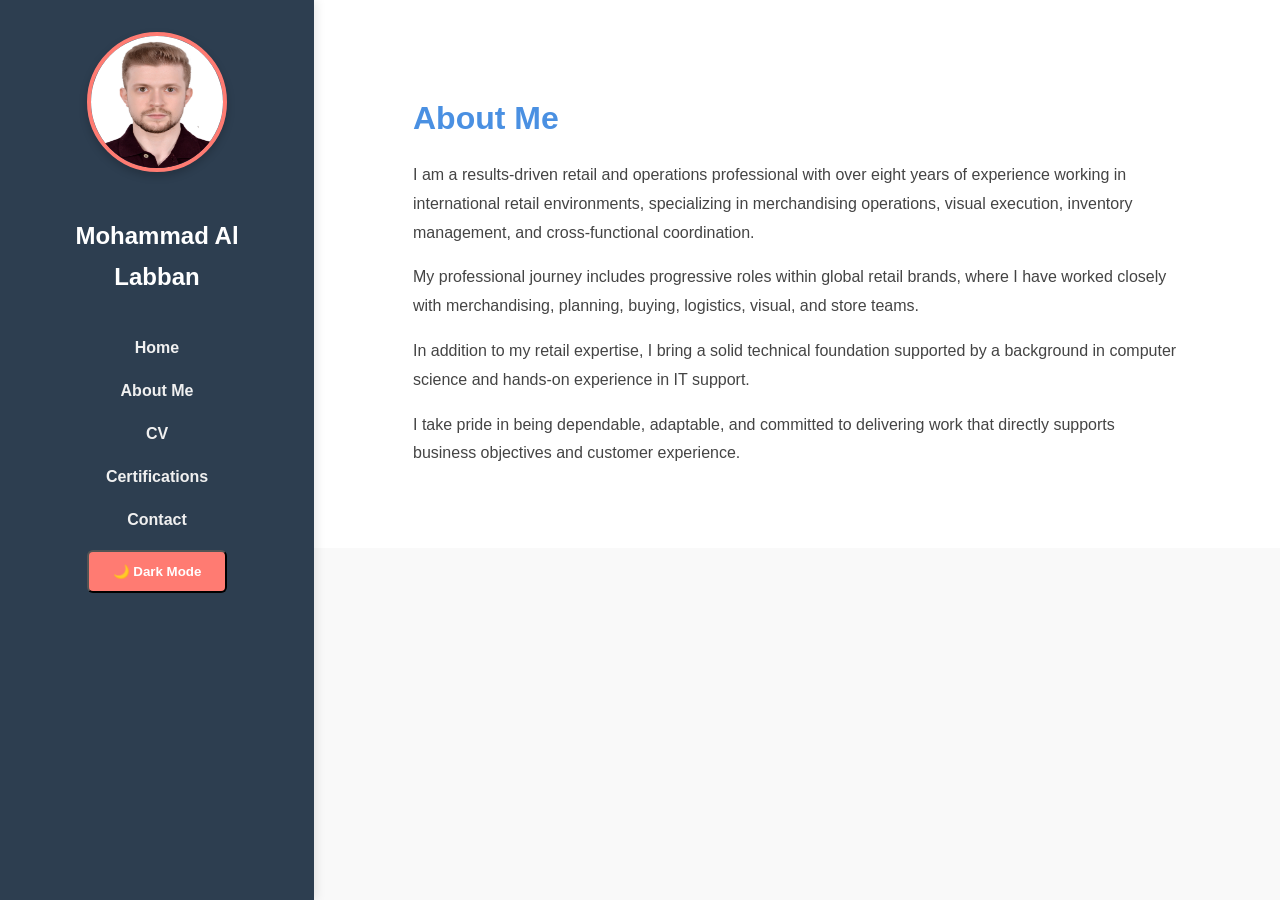
==== About.html @ 84c523c2 "Publish portfolio website" ====
<!DOCTYPE html>
<html lang="en">
<head>
  <meta charset="UTF-8">
  <meta name="viewport" content="width=device-width, initial-scale=1.0">
  <title>About Me | Mohammad Al Labban</title>
  <link rel="stylesheet" href="style.css">
</head>
<body>

<button class="menu-toggle" type="button" aria-label="Toggle menu">☰</button>

<aside class="sidebar">
  <div class="profile">
    <img src="your-picture.jpg" alt="Mohammad Al Labban" class="profile-picture">
    <h1>Mohammad Al Labban</h1>
  </div>

  <nav>
    <ul>
      <li><a href="Mohammad-Al-Labban.html">Home</a></li>
      <li><a href="About.html">About Me</a></li>
      <li><a href="CV.html">CV</a></li>
      <li><a href="Certificates.html">Certifications</a></li>
      <li><a href="Contact.html">Contact</a></li>
    </ul>
  </nav>

  <button id="theme-toggle" class="btn" type="button" aria-label="Toggle theme">🌙 Dark Mode</button>
</aside>

<main class="main-content">
  <section class="section">
    <h2>About Me</h2>

    <p>I am a results-driven retail and operations professional with over eight years of experience working in international retail environments, specializing in merchandising operations, visual execution, inventory management, and cross-functional coordination.</p>

    <p>My professional journey includes progressive roles within global retail brands, where I have worked closely with merchandising, planning, buying, logistics, visual, and store teams.</p>

    <p>In addition to my retail expertise, I bring a solid technical foundation supported by a background in computer science and hands-on experience in IT support.</p>

    <p>I take pride in being dependable, adaptable, and committed to delivering work that directly supports business objectives and customer experience.</p>
  </section>
</main>

<script src="script.js"></script>
</body>
</html>
---- style.css ----
/* === Global Styles === */
* {
  box-sizing: border-box;
}

body {
  font-family: 'Roboto', sans-serif;
  line-height: 1.7;
  margin: 0;
  padding: 0;
  color: #2c2c2c;
  background-color: #f9f9f9;
  min-height: 100vh;
}

/* Sidebar */
.sidebar {
  width: 314px;
  background-color: #2d3e50;
  color: #fff;
  padding: 2rem;
  position: fixed;
  height: 100vh;
  display: flex;
  flex-direction: column;
  align-items: center;
  text-align: center;
  box-shadow: 2px 0 10px rgba(0,0,0,0.1);
  transition: transform 0.3s ease;
  overflow-y: auto;
  z-index: 1000;
}

.profile-picture {
  width: 140px;
  height: 140px;
  border-radius: 50%;
  border: 4px solid #ff7b72;
  margin-bottom: 1rem;
  box-shadow: 0 4px 8px rgba(0,0,0,0.2);
}

.sidebar nav ul {
  list-style: none;
  padding: 0;
  margin: 0;
}

.sidebar nav ul li {
  margin: 1rem 0;
}

.sidebar nav ul li a {
  color: #f0f0f0;
  text-decoration: none;
  font-weight: bold;
  transition: color 0.3s, transform 0.2s;
}

.sidebar nav ul li a:hover,
.sidebar nav ul li a:focus {
  color: #ff7b72;
  transform: scale(1.05);
  outline: none;
}

/* Scrollbar styling */
.sidebar::-webkit-scrollbar {
  width: 6px;
}

.sidebar::-webkit-scrollbar-thumb {
  background-color: #888;
  border-radius: 3px;
}

.sidebar::-webkit-scrollbar-thumb:hover {
  background-color: #555;
}

/* Main Content */
.main-content {
  margin-left: 314px;
  padding: 2rem;
  background-color: #fff;
}

/* Hero */
.hero {
  background: linear-gradient(135deg, #4a90e2, #6fb1fc);
  color: #fff;
  padding: 4rem 1rem;
  text-align: center;
  min-height: 50vh;
  display: flex;
  justify-content: center;
  align-items: center;
  animation: fadeIn 1s ease-in-out;
}

.hero h1 { font-size: 2.5rem; margin-bottom: 1rem; }
.hero p { font-size: 1.2rem; margin-bottom: 2rem; }

/* Buttons */
.btn {
  background: #ff7b72;
  color: #fff;
  padding: 0.75rem 1.5rem;
  text-decoration: none;
  border-radius: 6px;
  font-weight: bold;
  transition: background 0.3s, transform 0.3s;
}

.btn:hover,
.btn:focus {
  background: #e65a50;
  transform: translateY(-2px);
  outline: none;
}

/* Sections */
.section {
  padding: 2rem 1rem;
  max-width: 800px;
  margin: 0 auto;
}

.section h2 {
  font-size: 2rem;
  margin-bottom: 1rem;
  color: #4a90e2;
}

.section p {
  font-size: 1rem;
  line-height: 1.8;
  color: #444;
}

/* Certificates */
.cert-list { list-style: none; padding: 0; }
.cert-list li { margin: 0.5rem 0; }

.cert-list a {
  color: #4a90e2;
  text-decoration: none;
  font-weight: bold;
  transition: color 0.3s;
}

.cert-list a:hover,
.cert-list a:focus {
  color: #ff7b72;
  outline: none;
}

/* Modal */
.modal {
  display: none;
  position: fixed;
  z-index: 1000;
  inset: 0;
  background-color: rgba(0,0,0,0.6);
  align-items: center;
  justify-content: center;
  transition: opacity 0.3s ease;
}

.modal.open { display: flex; opacity: 1; }

.modal-content {
  background: #fff;
  padding: 20px;
  border-radius: 10px;
  max-width: 90%;
  max-height: 90vh;
  overflow: auto;
  position: relative;
  animation: slideUp 0.4s ease;
}

.close-btn {
  position: absolute;
  top: 10px;
  right: 20px;
  font-size: 24px;
  font-weight: bold;
  cursor: pointer;
  background: none;
  border: none;
  color: #333;
}

.cert-pdf-container iframe {
  width: 100%;
  height: 80vh;
  border: none;
}

/* Mobile Menu */
.menu-toggle {
  display: none;
  position: fixed;
  top: 10px;
  left: 10px;
  background: #4a90e2;
  color: #fff;
  border: none;
  padding: 10px;
  font-size: 24px;
  cursor: pointer;
  z-index: 2001;
}

/* Animations */
@keyframes fadeIn {
  from { opacity: 0; transform: translateY(20px); }
  to { opacity: 1; transform: translateY(0); }
}

@keyframes slideUp {
  from { transform: translateY(30px); opacity: 0; }
  to { transform: translateY(0); opacity: 1; }
}

/* Responsive */
@media (max-width: 768px) {
  .menu-toggle { display: block; }

  .sidebar {
    position: fixed;
    width: min(314px, 85vw);
    top: 0;
    left: 0;
    transform: translateX(-100%);
    transition: transform 0.3s ease;
  }

  .sidebar.active {
    transform: translateX(0);
  }

  .main-content {
    margin-left: 0;
    padding: 1rem;
  }

  .cert-pdf-container iframe {
    height: 50vh;
  }
}

/* Dark Mode */
body.dark { background-color: #1e1e1e; color: #eee; }
body.dark .main-content { background-color: #2a2a2a; }
body.dark .section h2 { color: #6fb1fc; }
body.dark .btn { background: #6fb1fc; }
body.dark .sidebar { background-color: #222; }
body.dark .sidebar nav ul li a { color: #ddd; }
body.dark .sidebar nav ul li a:hover { color: #6fb1fc; }

.sr-only {
  position: absolute;
  width: 1px;
  height: 1px;
  padding: 0;
  margin: -1px;
  overflow: hidden;
  clip: rect(0, 0, 0, 0);
  white-space: nowrap;
  border: 0;
}

/* Tagline under name */
.tagline {
  font-size: 0.95rem;
  font-style: italic;
  color: #ccc;
  margin-top: -0.5rem;
  margin-bottom: 1rem;
}

/* CTA buttons container */
.cta-buttons,
.download-buttons {
  display: flex;
  flex-wrap: wrap;
  justify-content: center;
  gap: 0.75rem;
  margin-top: 1.5rem;
}

/* Adjust hero buttons */
.cta-buttons .btn,
.download-buttons .btn {
  margin: 0;
}
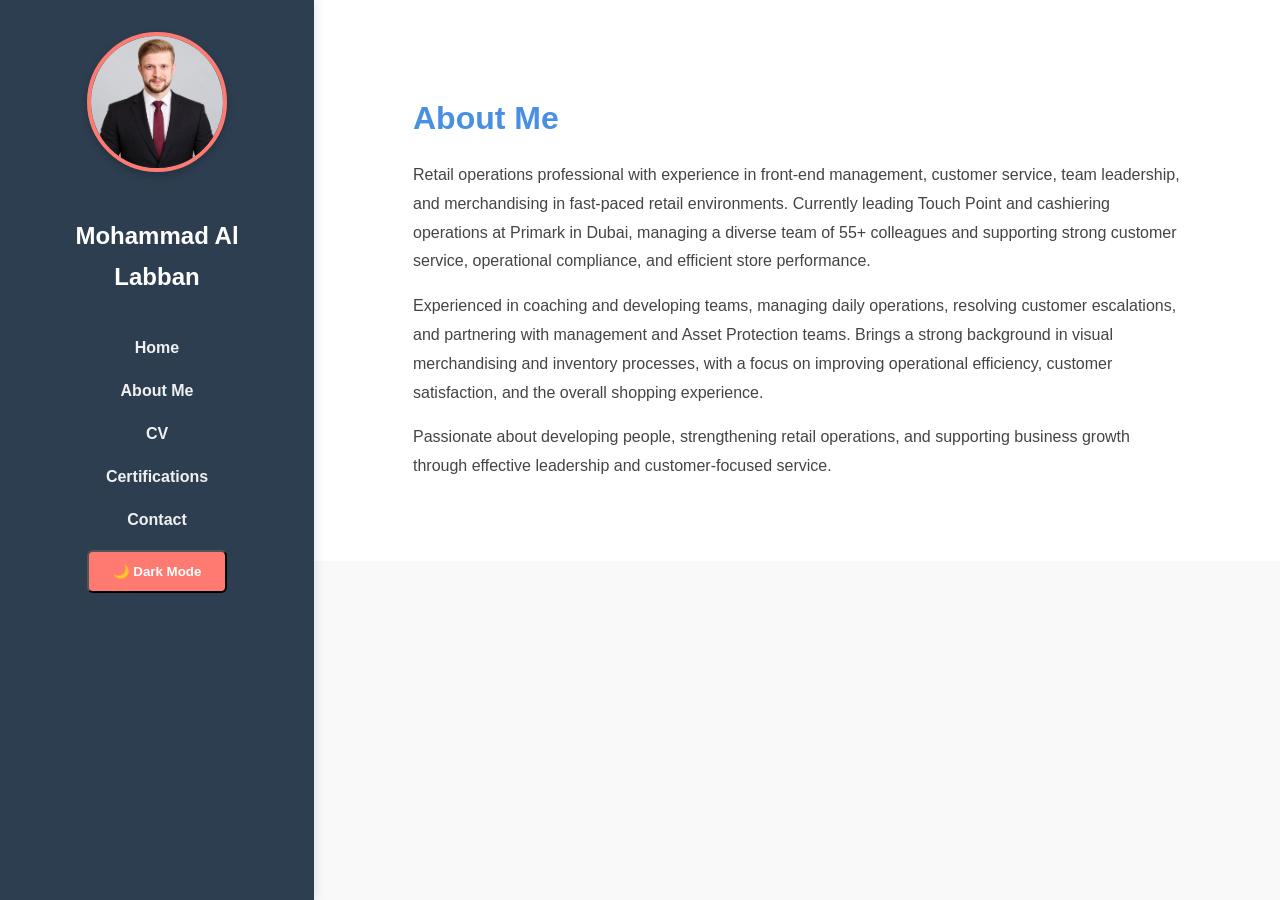
==== commit 4a400d98: "Update portfolio content and profile photo" ====
--- a/About.html
+++ b/About.html
@@ -12,13 +12,13 @@
 
 <aside class="sidebar">
   <div class="profile">
-    <img src="your-picture.jpg" alt="Mohammad Al Labban" class="profile-picture">
+    <img src="your-picture.jpeg" alt="Mohammad Al Labban" class="profile-picture">
     <h1>Mohammad Al Labban</h1>
   </div>
 
   <nav>
     <ul>
-      <li><a href="Mohammad-Al-Labban.html">Home</a></li>
+      <li><a href="index.html">Home</a></li>
       <li><a href="About.html">About Me</a></li>
       <li><a href="CV.html">CV</a></li>
       <li><a href="Certificates.html">Certifications</a></li>
@@ -33,14 +33,13 @@
   <section class="section">
     <h2>About Me</h2>
 
-    <p>I am a results-driven retail and operations professional with over eight years of experience working in international retail environments, specializing in merchandising operations, visual execution, inventory management, and cross-functional coordination.</p>
+    <p>Retail operations professional with experience in front-end management, customer service, team leadership, and merchandising in fast-paced retail environments. Currently leading Touch Point and cashiering operations at Primark in Dubai, managing a diverse team of 55+ colleagues and supporting strong customer service, operational compliance, and efficient store performance.</p>
 
-    <p>My professional journey includes progressive roles within global retail brands, where I have worked closely with merchandising, planning, buying, logistics, visual, and store teams.</p>
+    <p>Experienced in coaching and developing teams, managing daily operations, resolving customer escalations, and partnering with management and Asset Protection teams. Brings a strong background in visual merchandising and inventory processes, with a focus on improving operational efficiency, customer satisfaction, and the overall shopping experience.</p>
 
-    <p>In addition to my retail expertise, I bring a solid technical foundation supported by a background in computer science and hands-on experience in IT support.</p>
+    <p>Passionate about developing people, strengthening retail operations, and supporting business growth through effective leadership and customer-focused service.</p>
 
-    <p>I take pride in being dependable, adaptable, and committed to delivering work that directly supports business objectives and customer experience.</p>
-  </section>
+      </section>
 </main>
 
 <script src="script.js"></script>
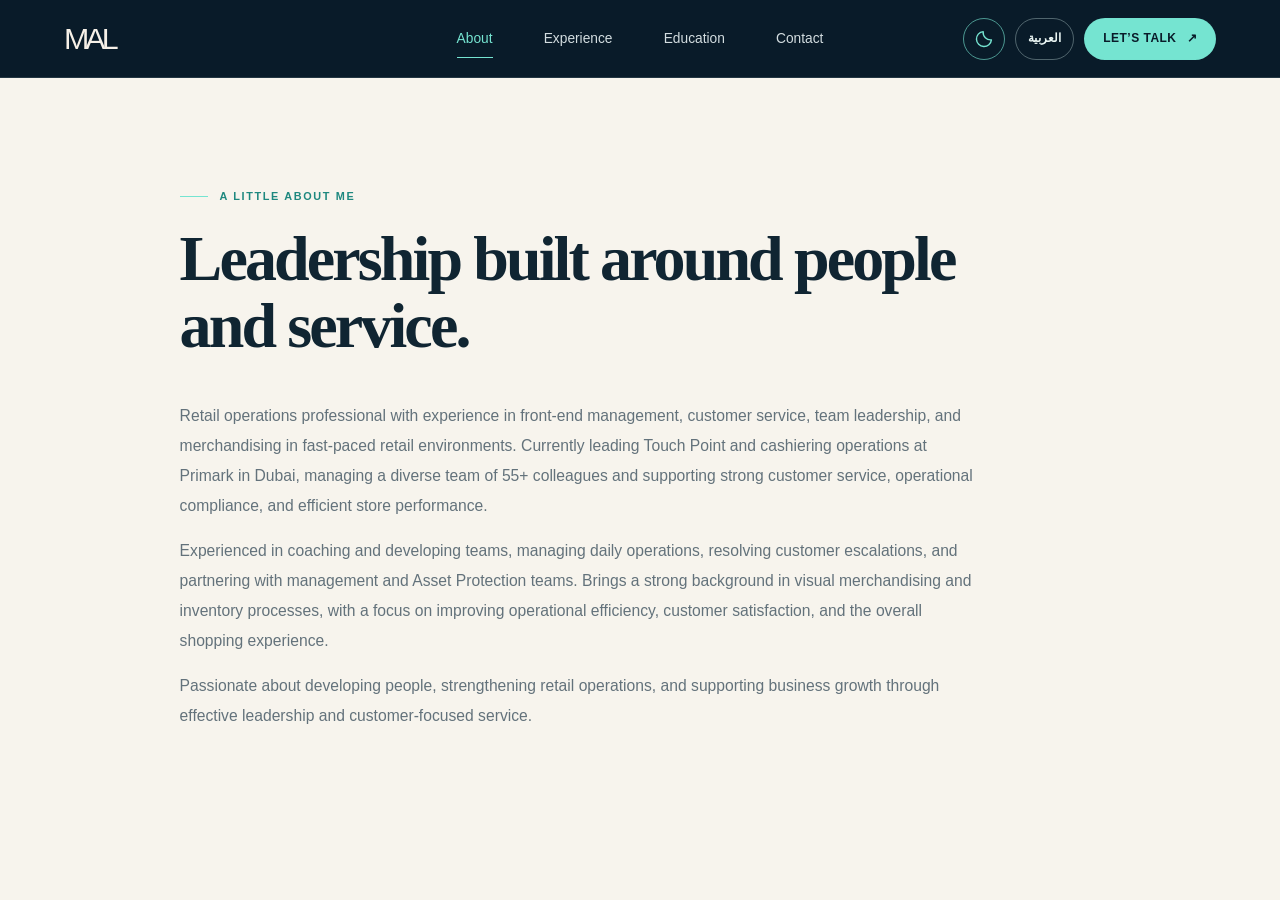
==== commit 362a1183: "Publish bilingual portfolio redesign Co-authored-by: Copilot App <223556219+Copilot@users.noreply.gi" ====
--- a/About.html
+++ b/About.html
@@ -1,45 +1,40 @@
 <!DOCTYPE html>
-<html lang="en">
+<html lang="en" dir="ltr">
 <head>
   <meta charset="UTF-8">
   <meta name="viewport" content="width=device-width, initial-scale=1.0">
-  <title>About Me | Mohammad Al Labban</title>
+  <title data-i18n="about.pageTitle">About Me | Mohammad Al Labban</title>
   <link rel="stylesheet" href="style.css">
 </head>
 <body>
 
-<button class="menu-toggle" type="button" aria-label="Toggle menu">☰</button>
-
-<aside class="sidebar">
-  <div class="profile">
-    <img src="your-picture.jpeg" alt="Mohammad Al Labban" class="profile-picture">
-    <h1>Mohammad Al Labban</h1>
+<header class="site-header">
+  <a class="brand" href="index.html" aria-label="Mohammad Al Labban home" data-i18n-aria-label="common.home">MAL</a>
+  <nav id="primary-navigation" class="primary-navigation" aria-label="Main navigation" data-i18n-aria-label="nav.label">
+    <a href="About.html" aria-current="page" data-i18n="nav.about">About</a>
+    <a href="CV.html" data-i18n="nav.experience">Experience</a>
+    <a href="Certificates.html" data-i18n="nav.education">Education</a>
+    <a href="Contact.html" data-i18n="nav.contact">Contact</a>
+  </nav>
+  <div class="header-actions">
+    <button id="theme-toggle" class="theme-toggle" type="button" aria-label="Toggle color theme">☾</button>
+    <button id="language-toggle" class="language-toggle" type="button" aria-label="Switch language">العربية</button>
+    <a class="header-cta" href="Contact.html"><span data-i18n="common.talk">Let’s talk</span> <span aria-hidden="true">↗</span></a>
   </div>
-
-  <nav>
-    <ul>
-      <li><a href="index.html">Home</a></li>
-      <li><a href="About.html">About Me</a></li>
-      <li><a href="CV.html">CV</a></li>
-      <li><a href="Certificates.html">Certifications</a></li>
-      <li><a href="Contact.html">Contact</a></li>
-    </ul>
-  </nav>
-
-  <button id="theme-toggle" class="btn" type="button" aria-label="Toggle theme">🌙 Dark Mode</button>
-</aside>
+</header>
 
 <main class="main-content">
-  <section class="section">
-    <h2>About Me</h2>
+  <section class="section page-section">
+    <p class="eyebrow"><span></span><span data-i18n="about.eyebrow">A LITTLE ABOUT ME</span></p>
+    <h1 data-i18n="about.heading">Leadership built around people and service.</h1>
 
-    <p>Retail operations professional with experience in front-end management, customer service, team leadership, and merchandising in fast-paced retail environments. Currently leading Touch Point and cashiering operations at Primark in Dubai, managing a diverse team of 55+ colleagues and supporting strong customer service, operational compliance, and efficient store performance.</p>
+    <p data-i18n="about.paragraph1">Retail operations professional with experience in front-end management, customer service, team leadership, and merchandising in fast-paced retail environments. Currently leading Touch Point and cashiering operations at Primark in Dubai, managing a diverse team of 55+ colleagues and supporting strong customer service, operational compliance, and efficient store performance.</p>
 
-    <p>Experienced in coaching and developing teams, managing daily operations, resolving customer escalations, and partnering with management and Asset Protection teams. Brings a strong background in visual merchandising and inventory processes, with a focus on improving operational efficiency, customer satisfaction, and the overall shopping experience.</p>
+    <p data-i18n="about.paragraph2">Experienced in coaching and developing teams, managing daily operations, resolving customer escalations, and partnering with management and Asset Protection teams. Brings a strong background in visual merchandising and inventory processes, with a focus on improving operational efficiency, customer satisfaction, and the overall shopping experience.</p>
 
-    <p>Passionate about developing people, strengthening retail operations, and supporting business growth through effective leadership and customer-focused service.</p>
+    <p data-i18n="about.paragraph3">Passionate about developing people, strengthening retail operations, and supporting business growth through effective leadership and customer-focused service.</p>
 
-      </section>
+  </section>
 </main>
 
 <script src="script.js"></script>
--- a/style.css
+++ b/style.css
@@ -1,298 +1,1095 @@
-/* === Global Styles === */
+:root {
+  color-scheme: light;
+  --ink: #102532;
+  --muted: #63727b;
+  --navy: #091b29;
+  --navy-soft: #102a3a;
+  --teal: #75e4d1;
+  --teal-deep: #1e887f;
+  --paper: #f7f4ed;
+  --white: #fff;
+  --line: rgba(16, 37, 50, 0.13);
+  --header-height: 78px;
+  font-family: "DM Sans", "Segoe UI", sans-serif;
+}
+
 * {
   box-sizing: border-box;
 }
 
+html {
+  scroll-behavior: smooth;
+}
+
 body {
-  font-family: 'Roboto', sans-serif;
+  min-width: 320px;
+  min-height: 100vh;
+  margin: 0;
+  color: var(--ink);
+  background: var(--paper);
+  font-family: "DM Sans", "Segoe UI", sans-serif;
   line-height: 1.7;
+  -webkit-font-smoothing: antialiased;
+}
+
+body.dark {
+  color-scheme: dark;
+  --ink: #edf4f4;
+  --muted: #a7b6bd;
+  --paper: #102430;
+  --white: #142d3b;
+  --line: rgba(225, 244, 241, 0.15);
+  --teal-deep: #75e4d1;
+}
+
+a {
+  color: inherit;
+}
+
+.site-header {
+  position: relative;
+  z-index: 10;
+  display: grid;
+  grid-template-columns: 1fr auto 1fr;
+  align-items: center;
+  min-height: var(--header-height);
+  padding: 0 clamp(24px, 5vw, 76px);
+  color: #f6f7f4;
+  background: var(--navy);
+  border-bottom: 1px solid rgba(211, 237, 235, 0.13);
+}
+
+.brand {
+  justify-self: start;
+  color: #f6f0e7;
+  font-family: "DM Sans", "Segoe UI", sans-serif;
+  font-size: 1.9rem;
+  font-weight: 300;
+  letter-spacing: -0.13em;
+  line-height: 1;
+  text-decoration: none;
+  white-space: nowrap;
+}
+
+.primary-navigation {
+  display: flex;
+  align-items: center;
+  gap: clamp(24px, 4vw, 58px);
+}
+
+.primary-navigation a {
+  position: relative;
+  padding: 8px 0;
+  color: #d3dde0;
+  font-size: 0.86rem;
+  text-decoration: none;
+  transition: color 180ms ease;
+}
+
+.primary-navigation a::after {
+  position: absolute;
+  right: 0;
+  bottom: 0;
+  left: 0;
+  height: 1px;
+  background: var(--teal);
+  content: "";
+  transform: scaleX(0);
+  transform-origin: left;
+  transition: transform 180ms ease;
+}
+
+.primary-navigation a:hover,
+.primary-navigation a:focus-visible,
+.primary-navigation a[aria-current="page"] {
+  color: var(--teal);
+}
+
+.primary-navigation a:hover::after,
+.primary-navigation a:focus-visible::after,
+.primary-navigation a[aria-current="page"]::after {
+  transform: scaleX(1);
+}
+
+.header-actions {
+  display: flex;
+  justify-self: end;
+  align-items: center;
+  gap: 10px;
+}
+
+.header-cta,
+.theme-toggle {
+  display: inline-flex;
+  min-height: 42px;
+  align-items: center;
+  justify-content: center;
+  border: 1px solid rgba(117, 228, 209, 0.62);
+  border-radius: 999px;
+  color: var(--navy);
+  background: var(--teal);
+  font: inherit;
+  font-size: 0.75rem;
+  font-weight: 700;
+  text-decoration: none;
+  transition: background 180ms ease, color 180ms ease, transform 180ms ease;
+}
+
+.header-cta {
+  gap: 10px;
+  padding: 0 18px;
+  text-transform: uppercase;
+  letter-spacing: 0.04em;
+}
+
+.header-cta:hover,
+.theme-toggle:hover {
+  color: #f6f7f4;
+  background: transparent;
+  transform: translateY(-1px);
+}
+
+.theme-toggle {
+  width: 42px;
+  color: var(--teal);
+  background: transparent;
+  cursor: pointer;
+}
+
+.theme-toggle svg {
+  width: 20px;
+  height: 20px;
+  fill: none;
+  stroke: currentColor;
+  stroke-linecap: round;
+  stroke-linejoin: round;
+  stroke-width: 1.7;
+  font-size: 1.1rem;
+}
+
+.language-toggle {
+  min-height: 42px;
+  padding: 0 12px;
+  border: 1px solid rgba(211, 237, 235, 0.35);
+  border-radius: 999px;
+  color: #eaf5f3;
+  background: transparent;
+  cursor: pointer;
+  font: inherit;
+  font-size: 0.78rem;
+  font-weight: 600;
+  transition: background 180ms ease, border-color 180ms ease, color 180ms ease;
+}
+
+.language-toggle:hover,
+.language-toggle:focus-visible {
+  border-color: var(--teal);
+  color: var(--teal);
+}
+
+.main-content {
+  min-height: calc(100vh - var(--header-height));
+  background: var(--paper);
+}
+
+.hero {
+  position: relative;
+  overflow: hidden;
+  color: #f5f7f4;
+  background:
+    radial-gradient(ellipse at 72% 52%, rgba(38, 109, 113, 0.28), transparent 38%),
+    linear-gradient(118deg, #081a28 0%, #0a2030 60%, #102b39 100%);
+}
+
+.hero::before {
+  position: absolute;
+  inset: 0;
+  background-image: radial-gradient(rgba(117, 228, 209, 0.21) 0.8px, transparent 0.8px);
+  background-position: center;
+  background-size: 24px 24px;
+  content: "";
+  mask-image: linear-gradient(90deg, transparent 28%, #000 100%);
+  opacity: 0.28;
+  pointer-events: none;
+}
+
+.hero-grid {
+  position: relative;
+  display: grid;
+  width: min(1320px, 100%);
+  min-height: min(690px, calc(100svh - var(--header-height)));
+  grid-template-columns: minmax(0, 1.12fr) minmax(300px, 0.88fr);
+  align-items: center;
+  gap: clamp(40px, 8vw, 120px);
+  margin: 0 auto;
+  padding: 72px clamp(28px, 6vw, 88px) 82px;
+}
+
+.hero-copy {
+  position: relative;
+  z-index: 1;
+  max-width: 690px;
+}
+
+.eyebrow {
+  display: flex;
+  align-items: center;
+  gap: 12px;
+  margin: 0 0 22px;
+  color: var(--teal-deep);
+  font-size: 0.68rem;
+  font-weight: 700;
+  letter-spacing: 0.15em;
+  line-height: 1.5;
+}
+
+.hero .eyebrow {
+  color: #a7c3c9;
+}
+
+.eyebrow > span:first-child {
+  display: inline-block;
+  width: 28px;
+  height: 1px;
+  flex: 0 0 auto;
+  background: var(--teal);
+}
+
+.hero h1,
+.page-section > h1 {
+  margin: 0;
+  font-family: "Playfair Display", Georgia, serif;
+  font-size: clamp(3rem, 5.5vw, 5.35rem);
+  font-weight: 600;
+  letter-spacing: -0.045em;
+  line-height: 1.04;
+}
+
+.hero h1 {
+  max-width: 780px;
+  font-size: clamp(3.25rem, 6vw, 5.8rem);
+  white-space: nowrap;
+}
+
+.hero-title-accent {
+  display: block;
+  width: 56px;
+  height: 3px;
+  margin-top: 22px;
+  background: var(--teal);
+}
+
+.page-section > h1 em,
+.section-heading h2 em {
+  color: var(--teal);
+  font-weight: 500;
+}
+
+.hero-role {
+  margin: 20px 0 16px;
+  color: #e5eeee;
+  font-size: 0.97rem;
+}
+
+.hero-role span {
+  padding: 0 6px;
+  color: var(--teal);
+}
+
+.hero-description {
+  max-width: 600px;
+  margin: 0;
+  color: #bdcbd0;
+  font-size: 0.98rem;
+  line-height: 1.85;
+}
+
+.cta-buttons {
+  display: flex;
+  flex-wrap: wrap;
+  justify-content: flex-start;
+  gap: 12px;
+  margin-top: 28px;
+}
+
+.btn {
+  display: inline-flex;
+  min-height: 48px;
+  align-items: center;
+  justify-content: center;
+  gap: 12px;
+  padding: 0 21px;
+  border: 1px solid transparent;
+  border-radius: 7px;
+  color: var(--navy);
+  font-size: 0.86rem;
+  font-weight: 700;
+  text-decoration: none;
+  transition: background 180ms ease, border-color 180ms ease, color 180ms ease, transform 180ms ease;
+}
+
+.btn:hover,
+.btn:focus-visible {
+  transform: translateY(-2px);
+}
+
+.btn-primary {
+  background: var(--teal);
+}
+
+.btn-primary:hover,
+.btn-primary:focus-visible {
+  border-color: var(--teal);
+  color: #e9f7f5;
+  background: transparent;
+}
+
+.btn-outline {
+  border-color: rgba(227, 241, 241, 0.55);
+  color: #f5f7f4;
+  background: transparent;
+}
+
+.btn-outline:hover,
+.btn-outline:focus-visible {
+  border-color: var(--teal);
+  color: var(--teal);
+}
+
+.hero-visual {
+  position: relative;
+  display: flex;
+  min-height: 430px;
+  align-items: center;
+  justify-content: center;
+}
+
+.portrait-frame {
+  position: relative;
+  width: min(100%, 365px);
+  height: 440px;
+  isolation: isolate;
+}
+
+.portrait-frame::before {
+  position: absolute;
+  z-index: -1;
+  inset: 28px -20px -12px 22px;
+  border: 1px solid rgba(117, 228, 209, 0.45);
+  border-radius: 48% 48% 12px 12px;
+  content: "";
+  transform: rotate(4deg);
+}
+
+.portrait-frame::after {
+  position: absolute;
+  z-index: -2;
+  inset: 8px 22px 25px -18px;
+  border: 1px solid rgba(199, 223, 220, 0.2);
+  border-radius: 48% 48% 12px 12px;
+  content: "";
+  transform: rotate(-4deg);
+}
+
+.portrait-frame img {
+  width: 100%;
+  height: 100%;
+  border: 5px solid rgba(230, 248, 245, 0.12);
+  border-radius: 48% 48% 12px 12px;
+  object-fit: cover;
+  object-position: center 30%;
+  box-shadow: 0 26px 80px rgba(0, 0, 0, 0.38);
+}
+
+.orbit-note {
+  position: absolute;
+  display: grid;
+  width: 106px;
+  height: 82px;
+  place-content: center;
+  border: 1px solid rgba(117, 228, 209, 0.36);
+  border-radius: 12px;
+  color: #d9e8e9;
+  background: rgba(9, 27, 41, 0.87);
+  font-family: "Playfair Display", Georgia, serif;
+  font-size: 0.95rem;
+  line-height: 1.25;
+  text-align: center;
+  box-shadow: 0 12px 30px rgba(0, 0, 0, 0.2);
+}
+
+.orbit-note-top {
+  top: 30px;
+  right: -28px;
+}
+
+.orbit-note-bottom {
+  bottom: 20px;
+  left: -45px;
+}
+
+.hero-bottom {
+  position: absolute;
+  right: clamp(28px, 6vw, 88px);
+  bottom: 21px;
+  left: clamp(28px, 6vw, 88px);
+  display: flex;
+  justify-content: space-between;
+  color: #9eb2b8;
+  font-size: 0.64rem;
+  letter-spacing: 0.1em;
+  text-transform: uppercase;
+}
+
+.hero-bottom b {
+  margin-left: 8px;
+  color: var(--teal);
+  font-size: 1rem;
+}
+
+.impact-strip {
+  display: grid;
+  grid-template-columns: repeat(4, minmax(0, 1fr));
+  padding: 30px clamp(24px, 6vw, 88px);
+  border-bottom: 1px solid var(--line);
+  background: var(--paper);
+}
+
+.impact-strip article {
+  display: flex;
+  min-height: 78px;
+  align-items: center;
+  gap: 16px;
+  padding: 8px clamp(12px, 2vw, 32px);
+  border-right: 1px solid var(--line);
+}
+
+.impact-strip article:first-child {
+  padding-left: 0;
+}
+
+.impact-strip article:last-child {
+  border-right: 0;
+}
+
+.impact-mark {
+  color: var(--teal-deep);
+  font-family: "Playfair Display", Georgia, serif;
+  font-size: 1.85rem;
+  line-height: 1;
+  white-space: nowrap;
+}
+
+.impact-strip h2 {
+  margin: 0 0 3px;
+  color: var(--ink);
+  font-size: 0.82rem;
+  font-weight: 700;
+}
+
+.impact-strip p {
+  margin: 0;
+  color: var(--muted);
+  font-size: 0.7rem;
+  line-height: 1.45;
+}
+
+.focus-section {
+  width: min(1320px, 100%);
+  margin: 0 auto;
+  padding: 100px clamp(28px, 6vw, 88px) 88px;
+}
+
+.section-heading {
+  display: grid;
+  grid-template-columns: minmax(0, 1.1fr) minmax(250px, 0.65fr);
+  align-items: end;
+  column-gap: 60px;
+  margin-bottom: 34px;
+}
+
+.section-heading .eyebrow {
+  grid-column: 1 / -1;
+}
+
+.section-heading h2 {
+  max-width: 720px;
+  margin: 0;
+  font-family: "Playfair Display", Georgia, serif;
+  font-size: clamp(2.25rem, 4vw, 3.65rem);
+  font-weight: 600;
+  letter-spacing: -0.04em;
+  line-height: 1.1;
+}
+
+.section-heading h2 em {
+  color: var(--teal-deep);
+}
+
+.section-heading > p:last-child {
+  margin: 0 0 5px;
+  color: var(--muted);
+  font-size: 0.9rem;
+}
+
+.focus-grid {
+  display: grid;
+  grid-template-columns: repeat(3, minmax(0, 1fr));
+  gap: 17px;
+}
+
+.focus-card {
+  position: relative;
+  min-height: 265px;
+  padding: 25px 25px 27px;
+  overflow: hidden;
+  border: 1px solid var(--line);
+  border-radius: 10px;
+  background: var(--white);
+  transition: border-color 180ms ease, transform 180ms ease, box-shadow 180ms ease;
+}
+
+.focus-card:hover {
+  border-color: rgba(30, 136, 127, 0.45);
+  box-shadow: 0 18px 45px rgba(16, 37, 50, 0.08);
+  transform: translateY(-4px);
+}
+
+.card-index {
+  color: var(--muted);
+  font-size: 0.62rem;
+  font-weight: 700;
+  letter-spacing: 0.13em;
+}
+
+.card-icon {
+  display: grid;
+  width: 44px;
+  height: 44px;
+  margin: 25px 0 18px;
+  place-items: center;
+  border: 1px solid rgba(30, 136, 127, 0.28);
+  border-radius: 50%;
+  color: var(--teal-deep);
+  font-size: 1.3rem;
+}
+
+.focus-card h3 {
+  margin: 0 0 8px;
+  color: var(--ink);
+  font-family: "Playfair Display", Georgia, serif;
+  font-size: 1.32rem;
+}
+
+.focus-card p {
+  max-width: 340px;
+  margin: 0;
+  color: var(--muted);
+  font-size: 0.83rem;
+  line-height: 1.7;
+}
+
+.home-footer-cta {
+  display: flex;
+  align-items: center;
+  justify-content: space-between;
+  gap: 24px;
+  margin-top: 65px;
+  padding: 30px 0 0;
+  border-top: 1px solid var(--line);
+}
+
+.home-footer-cta .eyebrow {
+  margin-bottom: 8px;
+}
+
+.home-footer-cta h2 {
+  margin: 0;
+  font-family: "Playfair Display", Georgia, serif;
+  font-size: clamp(1.5rem, 3vw, 2.2rem);
+}
+
+.page-section {
+  width: min(1100px, 100%);
+  min-height: calc(100vh - var(--header-height));
+  margin: 0 auto;
+  padding: clamp(58px, 9vw, 110px) clamp(26px, 7vw, 94px);
+}
+
+.page-section > h1 {
+  max-width: 860px;
+  margin-bottom: 42px;
+  color: var(--ink);
+  font-size: clamp(2.8rem, 5vw, 4.7rem);
+}
+
+.page-section > h1 em {
+  color: var(--teal-deep);
+}
+
+.page-section > h2,
+.content-panel h2,
+.subsection-title {
+  color: var(--ink);
+  font-family: "Playfair Display", Georgia, serif;
+  font-size: 1.7rem;
+  font-weight: 600;
+  line-height: 1.25;
+}
+
+.page-section > p:not(.eyebrow),
+.content-panel p,
+.download-note {
+  max-width: 800px;
+  color: var(--muted);
+  font-size: 0.98rem;
+  line-height: 1.9;
+}
+
+.content-panel {
+  margin: 24px 0;
+  padding: clamp(22px, 4vw, 38px);
+  border: 1px solid var(--line);
+  border-radius: 12px;
+  background: var(--white);
+}
+
+.content-panel h2 {
+  margin: 0 0 18px;
+  font-size: 1.45rem;
+}
+
+.detail-list {
+  display: grid;
+  gap: 10px;
   margin: 0;
   padding: 0;
-  color: #2c2c2c;
-  background-color: #f9f9f9;
-  min-height: 100vh;
-}
-
-/* Sidebar */
-.sidebar {
-  width: 314px;
-  background-color: #2d3e50;
-  color: #fff;
-  padding: 2rem;
+  list-style: none;
+}
+
+.detail-list li {
+  position: relative;
+  padding: 2px 0 2px 25px;
+  color: var(--muted);
+}
+
+.detail-list li::before {
+  position: absolute;
+  top: 0.78em;
+  inset-inline-start: 2px;
+  width: 7px;
+  height: 7px;
+  border-radius: 50%;
+  background: var(--teal-deep);
+  content: "";
+}
+
+.download-buttons {
+  display: flex;
+  flex-wrap: wrap;
+  gap: 12px;
+  margin-top: 18px;
+}
+
+.download-buttons .btn,
+.page-section > .btn {
+  color: var(--navy);
+  background: var(--teal);
+}
+
+.download-note {
+  margin-top: 32px;
+}
+
+.page-section form {
+  display: grid;
+  max-width: 700px;
+  gap: 12px;
+  margin-top: 30px;
+}
+
+.page-section form label {
+  margin-top: 9px;
+  color: var(--ink);
+  font-size: 0.84rem;
+  font-weight: 700;
+}
+
+.page-section input,
+.page-section textarea {
+  width: 100%;
+  padding: 13px 15px;
+  border: 1px solid var(--line);
+  border-radius: 7px;
+  color: var(--ink);
+  background: var(--white);
+  font: inherit;
+}
+
+.page-section input:focus,
+.page-section textarea:focus {
+  border-color: var(--teal-deep);
+  outline: 3px solid rgba(117, 228, 209, 0.2);
+}
+
+.page-section form .btn {
+  justify-self: start;
+  margin-top: 10px;
+  background: var(--teal);
+  cursor: pointer;
+}
+
+.modal {
   position: fixed;
-  height: 100vh;
-  display: flex;
-  flex-direction: column;
-  align-items: center;
-  text-align: center;
-  box-shadow: 2px 0 10px rgba(0,0,0,0.1);
-  transition: transform 0.3s ease;
-  overflow-y: auto;
-  z-index: 1000;
-}
-
-.profile-picture {
-  width: 140px;
-  height: 140px;
-  border-radius: 50%;
-  border: 4px solid #ff7b72;
-  margin-bottom: 1rem;
-  box-shadow: 0 4px 8px rgba(0,0,0,0.2);
-}
-
-.sidebar nav ul {
-  list-style: none;
-  padding: 0;
-  margin: 0;
-}
-
-.sidebar nav ul li {
-  margin: 1rem 0;
-}
-
-.sidebar nav ul li a {
-  color: #f0f0f0;
-  text-decoration: none;
-  font-weight: bold;
-  transition: color 0.3s, transform 0.2s;
-}
-
-.sidebar nav ul li a:hover,
-.sidebar nav ul li a:focus {
-  color: #ff7b72;
-  transform: scale(1.05);
-  outline: none;
-}
-
-/* Scrollbar styling */
-.sidebar::-webkit-scrollbar {
-  width: 6px;
-}
-
-.sidebar::-webkit-scrollbar-thumb {
-  background-color: #888;
-  border-radius: 3px;
-}
-
-.sidebar::-webkit-scrollbar-thumb:hover {
-  background-color: #555;
-}
-
-/* Main Content */
-.main-content {
-  margin-left: 314px;
-  padding: 2rem;
-  background-color: #fff;
-}
-
-/* Hero */
-.hero {
-  background: linear-gradient(135deg, #4a90e2, #6fb1fc);
-  color: #fff;
-  padding: 4rem 1rem;
-  text-align: center;
-  min-height: 50vh;
-  display: flex;
-  justify-content: center;
-  align-items: center;
-  animation: fadeIn 1s ease-in-out;
-}
-
-.hero h1 { font-size: 2.5rem; margin-bottom: 1rem; }
-.hero p { font-size: 1.2rem; margin-bottom: 2rem; }
-
-/* Buttons */
-.btn {
-  background: #ff7b72;
-  color: #fff;
-  padding: 0.75rem 1.5rem;
-  text-decoration: none;
-  border-radius: 6px;
-  font-weight: bold;
-  transition: background 0.3s, transform 0.3s;
-}
-
-.btn:hover,
-.btn:focus {
-  background: #e65a50;
-  transform: translateY(-2px);
-  outline: none;
-}
-
-/* Sections */
-.section {
-  padding: 2rem 1rem;
-  max-width: 800px;
-  margin: 0 auto;
-}
-
-.section h2 {
-  font-size: 2rem;
-  margin-bottom: 1rem;
-  color: #4a90e2;
-}
-
-.section p {
-  font-size: 1rem;
-  line-height: 1.8;
-  color: #444;
-}
-
-/* Certificates */
-.cert-list { list-style: none; padding: 0; }
-.cert-list li { margin: 0.5rem 0; }
-
-.cert-list a {
-  color: #4a90e2;
-  text-decoration: none;
-  font-weight: bold;
-  transition: color 0.3s;
-}
-
-.cert-list a:hover,
-.cert-list a:focus {
-  color: #ff7b72;
-  outline: none;
-}
-
-/* Modal */
-.modal {
+  z-index: 20;
+  inset: 0;
   display: none;
-  position: fixed;
-  z-index: 1000;
-  inset: 0;
-  background-color: rgba(0,0,0,0.6);
   align-items: center;
   justify-content: center;
-  transition: opacity 0.3s ease;
-}
-
-.modal.open { display: flex; opacity: 1; }
+  padding: 20px;
+  background: rgba(4, 15, 23, 0.78);
+}
+
+.modal.open {
+  display: flex;
+}
 
 .modal-content {
-  background: #fff;
-  padding: 20px;
-  border-radius: 10px;
-  max-width: 90%;
+  position: relative;
+  width: min(900px, 100%);
   max-height: 90vh;
+  padding: 24px;
   overflow: auto;
-  position: relative;
-  animation: slideUp 0.4s ease;
+  border-radius: 12px;
+  background: var(--white);
 }
 
 .close-btn {
   position: absolute;
+  z-index: 1;
   top: 10px;
-  right: 20px;
-  font-size: 24px;
-  font-weight: bold;
+  right: 14px;
+  width: 38px;
+  height: 38px;
+  border: 0;
+  border-radius: 50%;
+  color: var(--ink);
+  background: var(--paper);
   cursor: pointer;
-  background: none;
-  border: none;
-  color: #333;
+  font-size: 1.5rem;
 }
 
 .cert-pdf-container iframe {
   width: 100%;
-  height: 80vh;
-  border: none;
-}
-
-/* Mobile Menu */
-.menu-toggle {
-  display: none;
-  position: fixed;
-  top: 10px;
-  left: 10px;
-  background: #4a90e2;
-  color: #fff;
-  border: none;
-  padding: 10px;
-  font-size: 24px;
-  cursor: pointer;
-  z-index: 2001;
-}
-
-/* Animations */
-@keyframes fadeIn {
-  from { opacity: 0; transform: translateY(20px); }
-  to { opacity: 1; transform: translateY(0); }
-}
-
-@keyframes slideUp {
-  from { transform: translateY(30px); opacity: 0; }
-  to { transform: translateY(0); opacity: 1; }
-}
-
-/* Responsive */
-@media (max-width: 768px) {
-  .menu-toggle { display: block; }
-
-  .sidebar {
-    position: fixed;
-    width: min(314px, 85vw);
-    top: 0;
-    left: 0;
-    transform: translateX(-100%);
-    transition: transform 0.3s ease;
-  }
-
-  .sidebar.active {
-    transform: translateX(0);
-  }
-
-  .main-content {
-    margin-left: 0;
-    padding: 1rem;
-  }
-
-  .cert-pdf-container iframe {
-    height: 50vh;
-  }
-}
-
-/* Dark Mode */
-body.dark { background-color: #1e1e1e; color: #eee; }
-body.dark .main-content { background-color: #2a2a2a; }
-body.dark .section h2 { color: #6fb1fc; }
-body.dark .btn { background: #6fb1fc; }
-body.dark .sidebar { background-color: #222; }
-body.dark .sidebar nav ul li a { color: #ddd; }
-body.dark .sidebar nav ul li a:hover { color: #6fb1fc; }
+  height: 75vh;
+  border: 0;
+}
 
 .sr-only {
   position: absolute;
   width: 1px;
   height: 1px;
   padding: 0;
-  margin: -1px;
   overflow: hidden;
   clip: rect(0, 0, 0, 0);
   white-space: nowrap;
   border: 0;
 }
 
-/* Tagline under name */
-.tagline {
-  font-size: 0.95rem;
-  font-style: italic;
-  color: #ccc;
-  margin-top: -0.5rem;
-  margin-bottom: 1rem;
-}
-
-/* CTA buttons container */
-.cta-buttons,
+:focus-visible {
+  outline: 2px solid var(--teal);
+  outline-offset: 4px;
+}
+
+@media (max-width: 900px) {
+  :root {
+    --header-height: 68px;
+  }
+
+  .site-header {
+    display: flex;
+    flex-wrap: wrap;
+    justify-content: space-between;
+    gap: 0 20px;
+    padding: 12px 20px 0;
+  }
+
+  .primary-navigation {
+    order: 3;
+    width: 100%;
+    justify-content: center;
+    flex-wrap: wrap;
+    gap: 8px clamp(18px, 4vw, 36px);
+    padding: 9px 0 12px;
+    border-top: 1px solid rgba(211, 237, 235, 0.13);
+  }
+
+  .header-actions {
+    gap: 8px;
+  }
+
+  .header-cta {
+    min-height: 38px;
+    gap: 6px;
+    padding: 0 12px;
+    font-size: 0.65rem;
+  }
+
+  .theme-toggle {
+    width: 38px;
+    min-height: 38px;
+  }
+
+  .language-toggle {
+    min-height: 38px;
+    padding: 0 10px;
+  }
+
+  .hero-grid {
+    min-height: 620px;
+    grid-template-columns: 1fr;
+    gap: 36px;
+    padding-right: 42px;
+    padding-left: 42px;
+  }
+
+  .hero-visual {
+    min-height: 350px;
+    width: min(100%, 350px);
+    justify-self: center;
+  }
+
+  .portrait-frame {
+    width: min(78%, 280px);
+    height: 340px;
+  }
+
+  .orbit-note-bottom {
+    left: -20px;
+  }
+
+  .impact-strip {
+    grid-template-columns: repeat(2, minmax(0, 1fr));
+    row-gap: 14px;
+  }
+
+  .impact-strip article:nth-child(2) {
+    border-right: 0;
+  }
+
+  .impact-strip article:nth-child(3) {
+    padding-left: 0;
+  }
+
+  .section-heading {
+    grid-template-columns: 1fr;
+    row-gap: 18px;
+  }
+}
+
+@media (max-width: 760px) {
+  .hero-grid {
+    min-height: auto;
+    grid-template-columns: 1fr;
+    gap: 44px;
+    padding: 64px 25px 83px;
+  }
+
+  .hero h1 {
+    max-width: 550px;
+    font-size: clamp(2.5rem, 9vw, 4rem);
+    white-space: normal;
+  }
+
+  .hero-title-accent {
+    margin-top: 16px;
+  }
+
+  .hero-description {
+    font-size: 0.92rem;
+  }
+
+  .hero-visual {
+    min-height: 365px;
+    margin: 0 auto;
+    width: min(100%, 370px);
+  }
+
+  .portrait-frame {
+    width: min(78%, 300px);
+    height: 350px;
+  }
+
+  .orbit-note {
+    width: 91px;
+    height: 70px;
+    font-size: 0.83rem;
+  }
+
+  .orbit-note-top {
+    right: 0;
+  }
+
+  .orbit-note-bottom {
+    left: 0;
+  }
+
+  .hero-bottom {
+    right: 25px;
+    left: 25px;
+    font-size: 0.56rem;
+  }
+
+  .hero-bottom span:first-child {
+    max-width: 55%;
+  }
+
+  .impact-strip {
+    grid-template-columns: 1fr;
+    padding: 18px 25px;
+  }
+
+  .impact-strip article,
+  .impact-strip article:first-child,
+  .impact-strip article:nth-child(3) {
+    min-height: 72px;
+    padding: 8px 0;
+    border-right: 0;
+    border-bottom: 1px solid var(--line);
+  }
+
+  .impact-strip article:last-child {
+    border-bottom: 0;
+  }
+
+  .focus-section {
+    padding: 70px 25px 60px;
+  }
+
+  .section-heading h2 {
+    font-size: 2.45rem;
+  }
+
+  .focus-grid {
+    grid-template-columns: 1fr;
+  }
+
+  .focus-card {
+    min-height: 225px;
+  }
+
+  .home-footer-cta {
+    align-items: flex-start;
+    flex-direction: column;
+    margin-top: 45px;
+  }
+
+  .page-section {
+    padding: 62px 24px 70px;
+  }
+
+  .page-section > h1 {
+    font-size: clamp(2.7rem, 12vw, 4rem);
+  }
+
+  .download-buttons {
+    align-items: stretch;
+    flex-direction: column;
+  }
+
+  .download-buttons .btn {
+    justify-content: flex-start;
+  }
+
+  .modal-content {
+    padding: 52px 12px 14px;
+  }
+}
+
+@media (max-width: 420px) {
+  .site-header {
+    padding: 0 14px;
+  }
+
+  .brand {
+    font-size: 1.65rem;
+  }
+
+  .primary-navigation {
+    gap: 4px 15px;
+  }
+
+  .primary-navigation a {
+    font-size: 0.78rem;
+  }
+
+  .header-actions {
+    gap: 6px;
+  }
+
+  .theme-toggle {
+    display: none;
+  }
+
+  .language-toggle {
+    min-height: 36px;
+    padding: 0 9px;
+    font-size: 0.72rem;
+  }
+
+  .header-cta {
+    padding: 0 10px;
+    font-size: 0.6rem;
+  }
+}
+
+html[dir="rtl"] body {
+  font-family: Tahoma, Arial, sans-serif;
+}
+
+html[dir="rtl"] body .hero h1,
+html[dir="rtl"] body .page-section > h1,
+html[dir="rtl"] body .section-heading h2,
+html[dir="rtl"] body .home-footer-cta h2,
+html[dir="rtl"] body .focus-card h3 {
+  font-family: Tahoma, Arial, sans-serif;
+  letter-spacing: 0;
+  line-height: 1.45;
+}
+
+html[dir="rtl"] body .hero h1 {
+  white-space: normal;
+}
+
+html[dir="rtl"] body .hero-role span {
+  unicode-bidi: isolate;
+}
+
+html[dir="rtl"] body .hero-bottom,
+html[dir="rtl"] body .card-index {
+  letter-spacing: 0.04em;
+}
+
+html[dir="rtl"] body .detail-list li {
+  padding-right: 25px;
+  padding-left: 0;
+}
+
 .download-buttons {
-  display: flex;
-  flex-wrap: wrap;
-  justify-content: center;
-  gap: 0.75rem;
-  margin-top: 1.5rem;
-}
-
-/* Adjust hero buttons */
-.cta-buttons .btn,
-.download-buttons .btn {
-  margin: 0;
-}
+  direction: ltr;
+
+  .header-cta {
+    padding: 0 10px;
+  }
+}
+
+@media (prefers-reduced-motion: reduce) {
+  *,
+  *::before,
+  *::after {
+    scroll-behavior: auto !important;
+    transition-duration: 0.01ms !important;
+    animation-duration: 0.01ms !important;
+    animation-iteration-count: 1 !important;
+  }
+}
